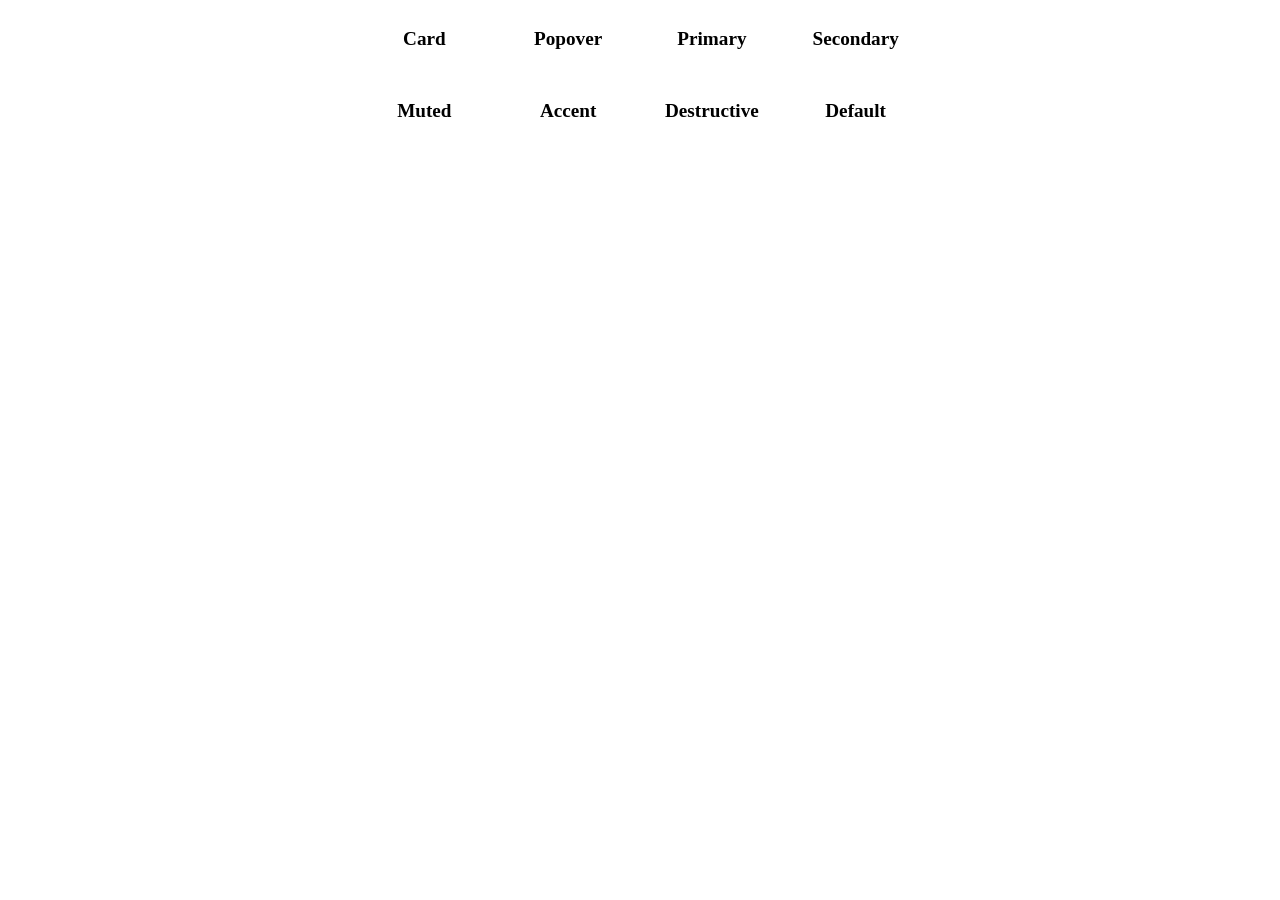
==== colours.html @ d0b71468 "nie wiem" ====
<!DOCTYPE html>
<html lang="en">

    <head>
        <meta charset="UTF-8">
        <meta name="viewport" content="width=device-width, initial-scale=1.0">
        <link rel="stylesheet" href="./css/index.css" />
        <title>Color Test Grid</title>
        <style>
            main {
                display: flex;
                justify-content: center;
                align-items: center;
            }

            .grid {
                display: grid;
                grid-template-columns: repeat(4, 1fr);
                gap: 10px;
                max-width: 80%;
            }

            .grid-item {
                display: flex;
                justify-content: center;
                align-items: center;
                padding: 20px;
                border-radius: 8px;
                font-size: 1.2rem;
                font-weight: bold;
            }
        </style>
    </head>

    <body>
        <main>
            <div class="grid">
                <div class="grid-item card">Card</div>
                <div class="grid-item popover">Popover</div>
                <div class="grid-item primary">Primary</div>
                <div class="grid-item secondary">Secondary</div>
                <div class="grid-item muted">Muted</div>
                <div class="grid-item accent">Accent</div>
                <div class="grid-item destructive">Destructive</div>
                <div class="grid-item">Default</div>
            </div>
        </main>
    </body>

</html>
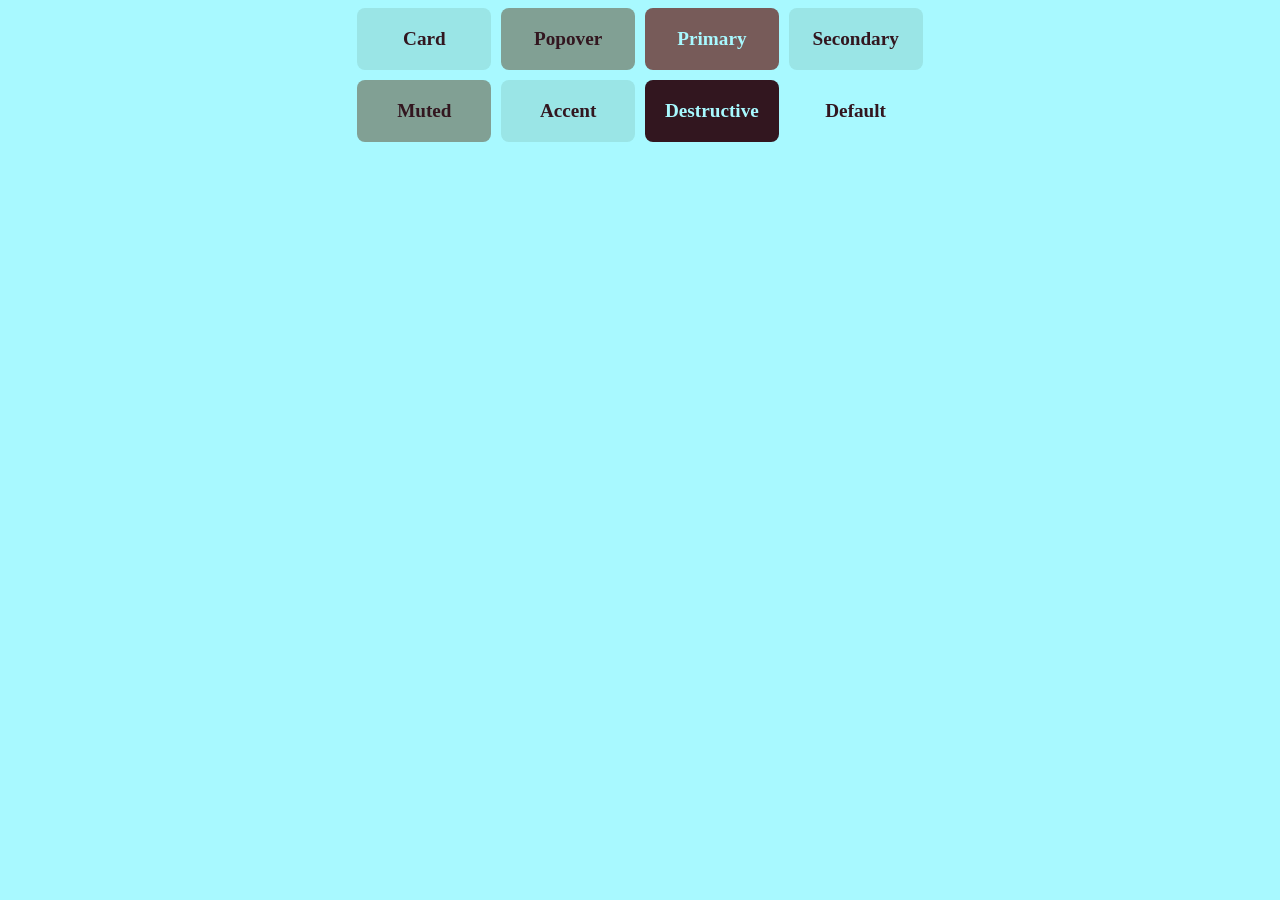
==== commit 080abec7: "websites" ====
--- a/colours.html
+++ b/colours.html
@@ -4,7 +4,7 @@
     <head>
         <meta charset="UTF-8">
         <meta name="viewport" content="width=device-width, initial-scale=1.0">
-        <link rel="stylesheet" href="./css/index.css" />
+        <link rel="stylesheet" href="./css/theme.css" />
         <title>Color Test Grid</title>
         <style>
             main {
--- a/css/theme.css
+++ b/css/theme.css
@@ -0,0 +1,71 @@
+:root {
+    /* Zaktualizowana paleta z Coolors */
+    --background: #a8f9ff; /* Jasny błękit jako główne tło */
+    --foreground: #32161f; /* Ciemny burgund dla głównego tekstu */
+
+    --card: #9ae5e6; /* Jasny błękitno-zielony dla kart */
+    --card-foreground: #32161f; /* Ciemny burgund tekst na kartach */
+
+    --popover: #81a094; /* Szaro-zielony dla popover */
+    --popover-foreground: #32161f; /* Ciemny burgund tekst na popoverach */
+
+    --primary: #775b59; /* Brązowy dla głównych elementów */
+    --primary-foreground: #a8f9ff; /* Jasny błękit tekst na brązowym tle */
+
+    --secondary: #9ae5e6; /* Jasny błękitno-zielony dla elementów drugorzędnych */
+    --secondary-foreground: #32161f; /* Ciemny burgund dla tekstu drugorzędnego */
+
+    --muted: #81a094; /* Szaro-zielony dla przytłumionych elementów */
+    --muted-foreground: #32161f; /* Ciemny burgund dla przytłumionego tekstu */
+
+    --accent: #9ae5e6; /* Jasny błękitno-zielony dla wyróżniających się elementów */
+    --accent-foreground: #32161f; /* Ciemny burgund dla tekstu na akcencie */
+
+    --destructive: #32161f; /* Ciemny burgund dla destrukcyjnych akcji */
+    --destructive-foreground: #a8f9ff; /* Jasny błękit dla destrukcyjnego tekstu */
+
+    --border: #775b59; /* Brązowy dla obramowań */
+    --input: #9ae5e6; /* Jasny błękitno-zielony dla pól wejściowych */
+    --ring: #775b59; /* Brązowy dla pierścienia focus */
+}
+
+/* Zastosowanie kolorów do różnych elementów */
+body {
+    background-color: var(--background);
+    color: var(--foreground);
+}
+
+.card {
+    background-color: var(--card);
+    color: var(--card-foreground);
+}
+
+.popover {
+    background-color: var(--popover);
+    color: var(--popover-foreground);
+}
+
+.primary {
+    background-color: var(--primary);
+    color: var(--primary-foreground);
+}
+
+.secondary {
+    background-color: var(--secondary);
+    color: var(--secondary-foreground);
+}
+
+.muted {
+    background-color: var(--muted);
+    color: var(--muted-foreground);
+}
+
+.accent {
+    background-color: var(--accent);
+    color: var(--accent-foreground);
+}
+
+.destructive {
+    background-color: var(--destructive);
+    color: var(--destructive-foreground);
+}
